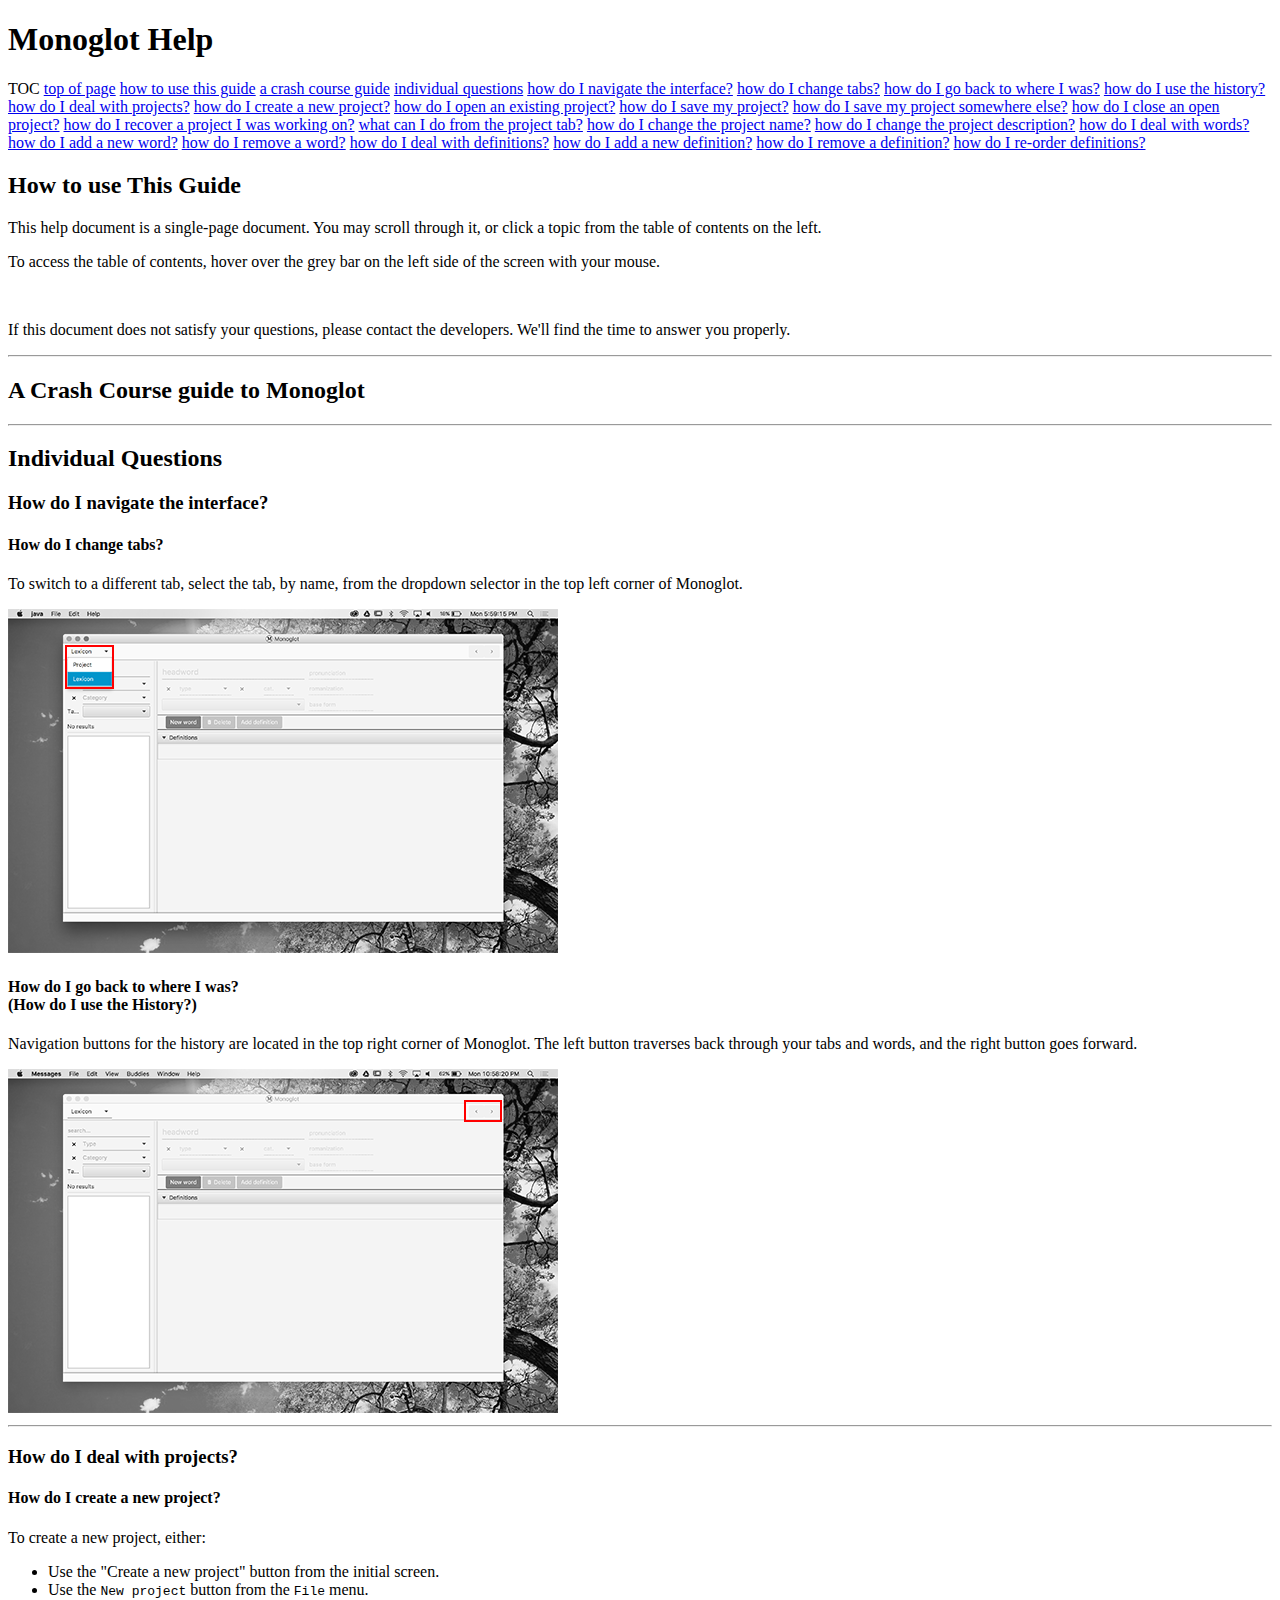
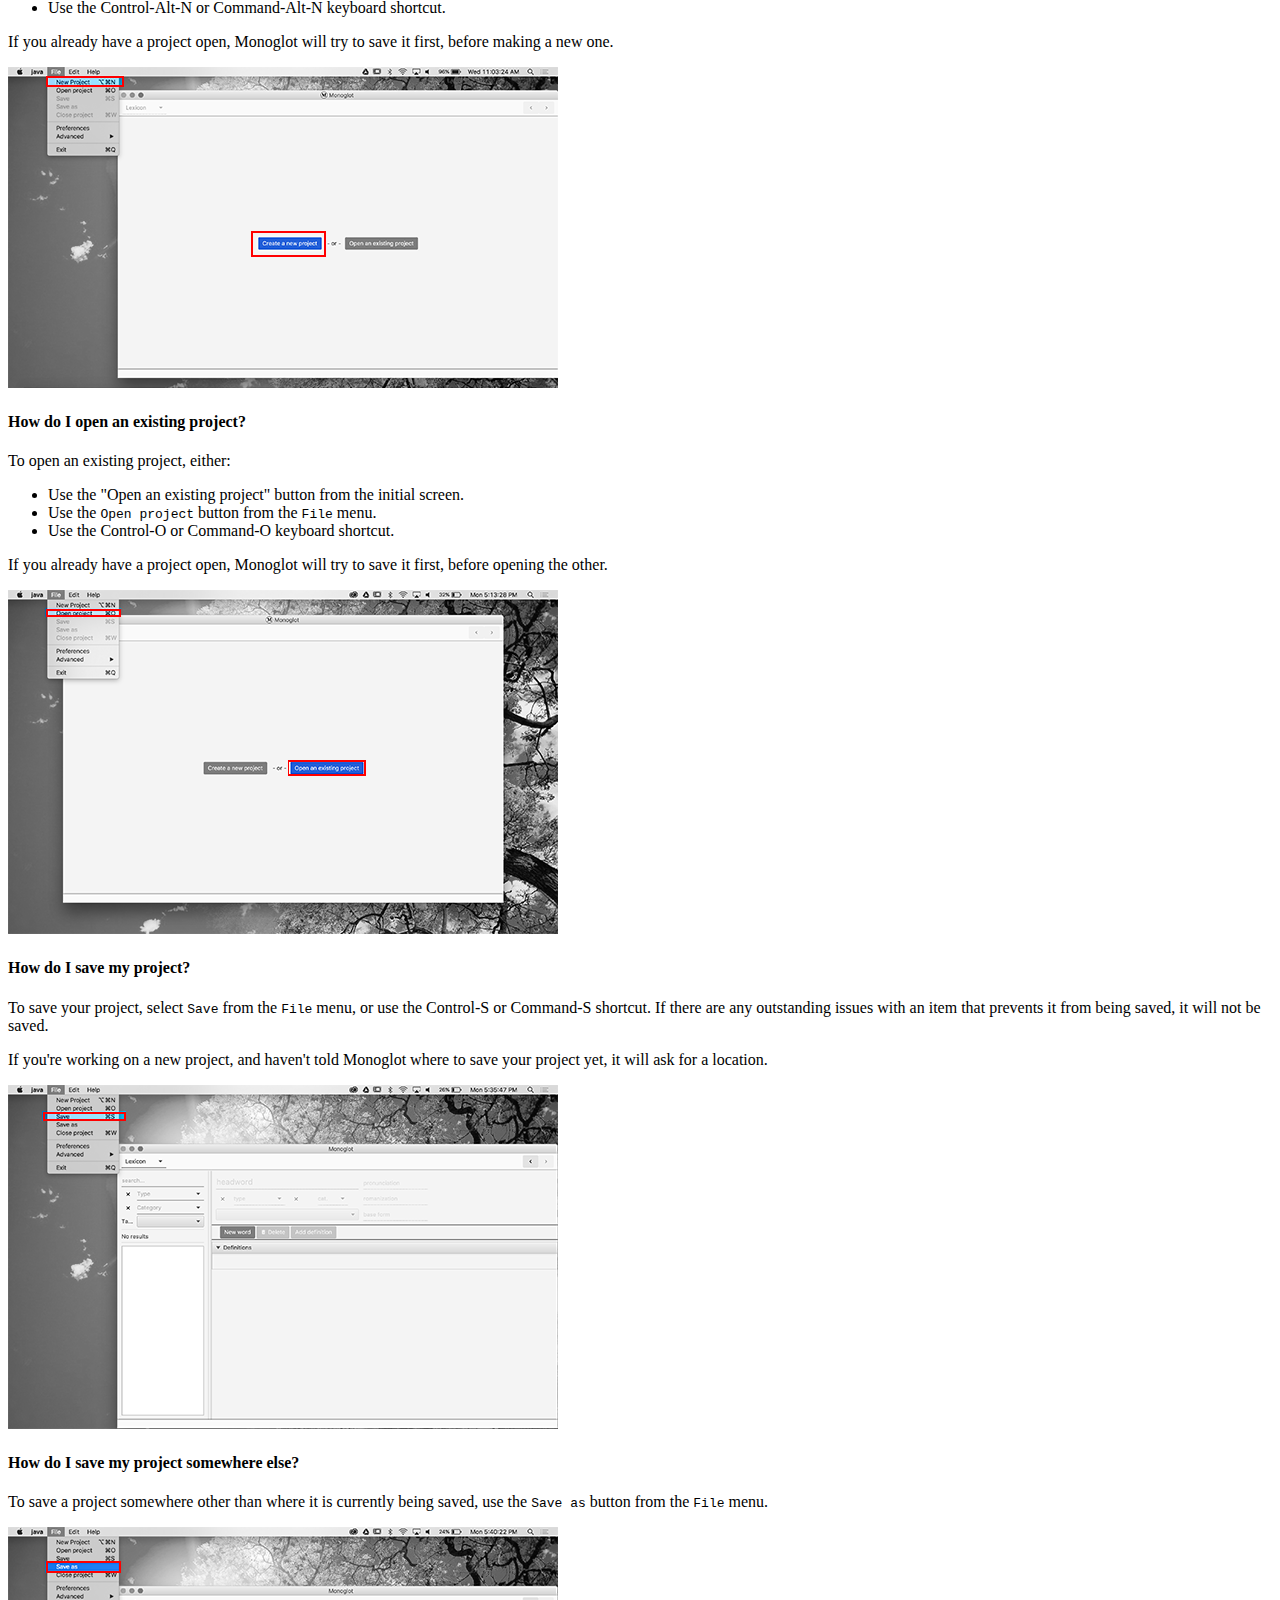
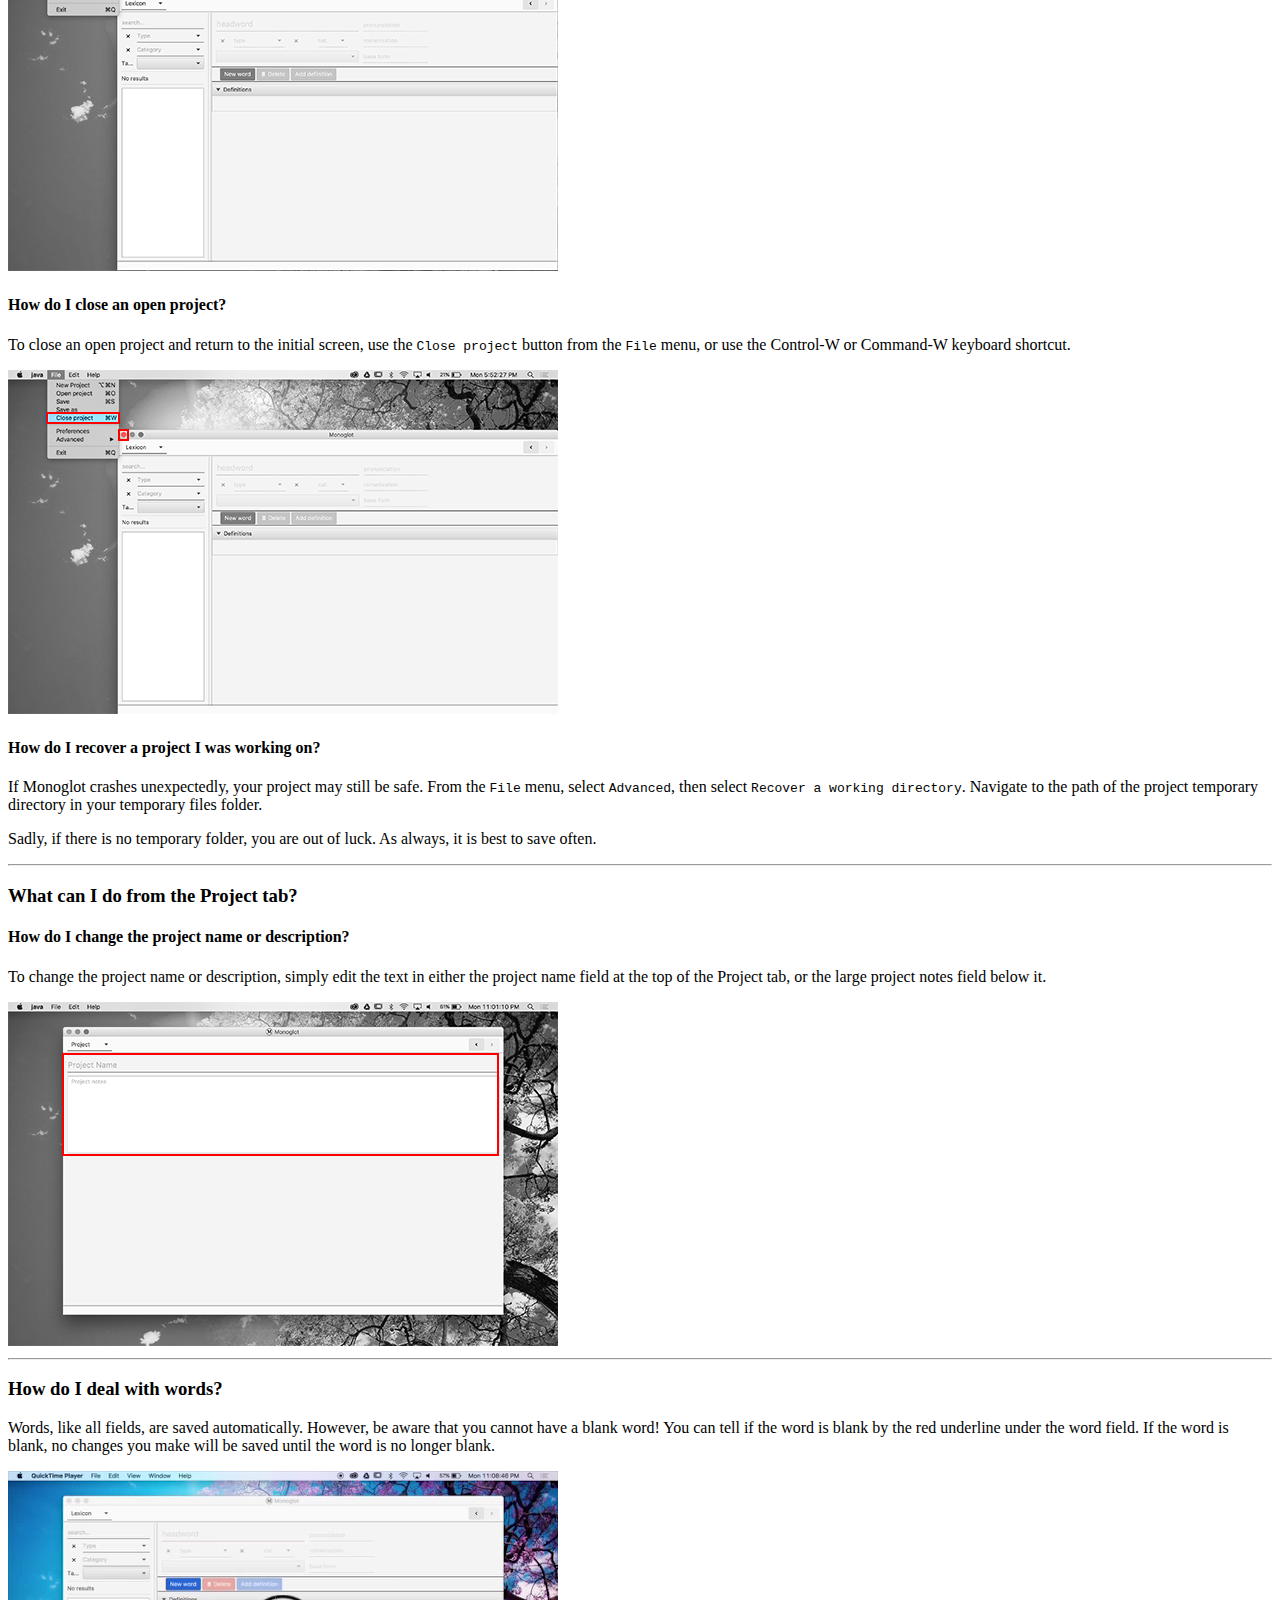
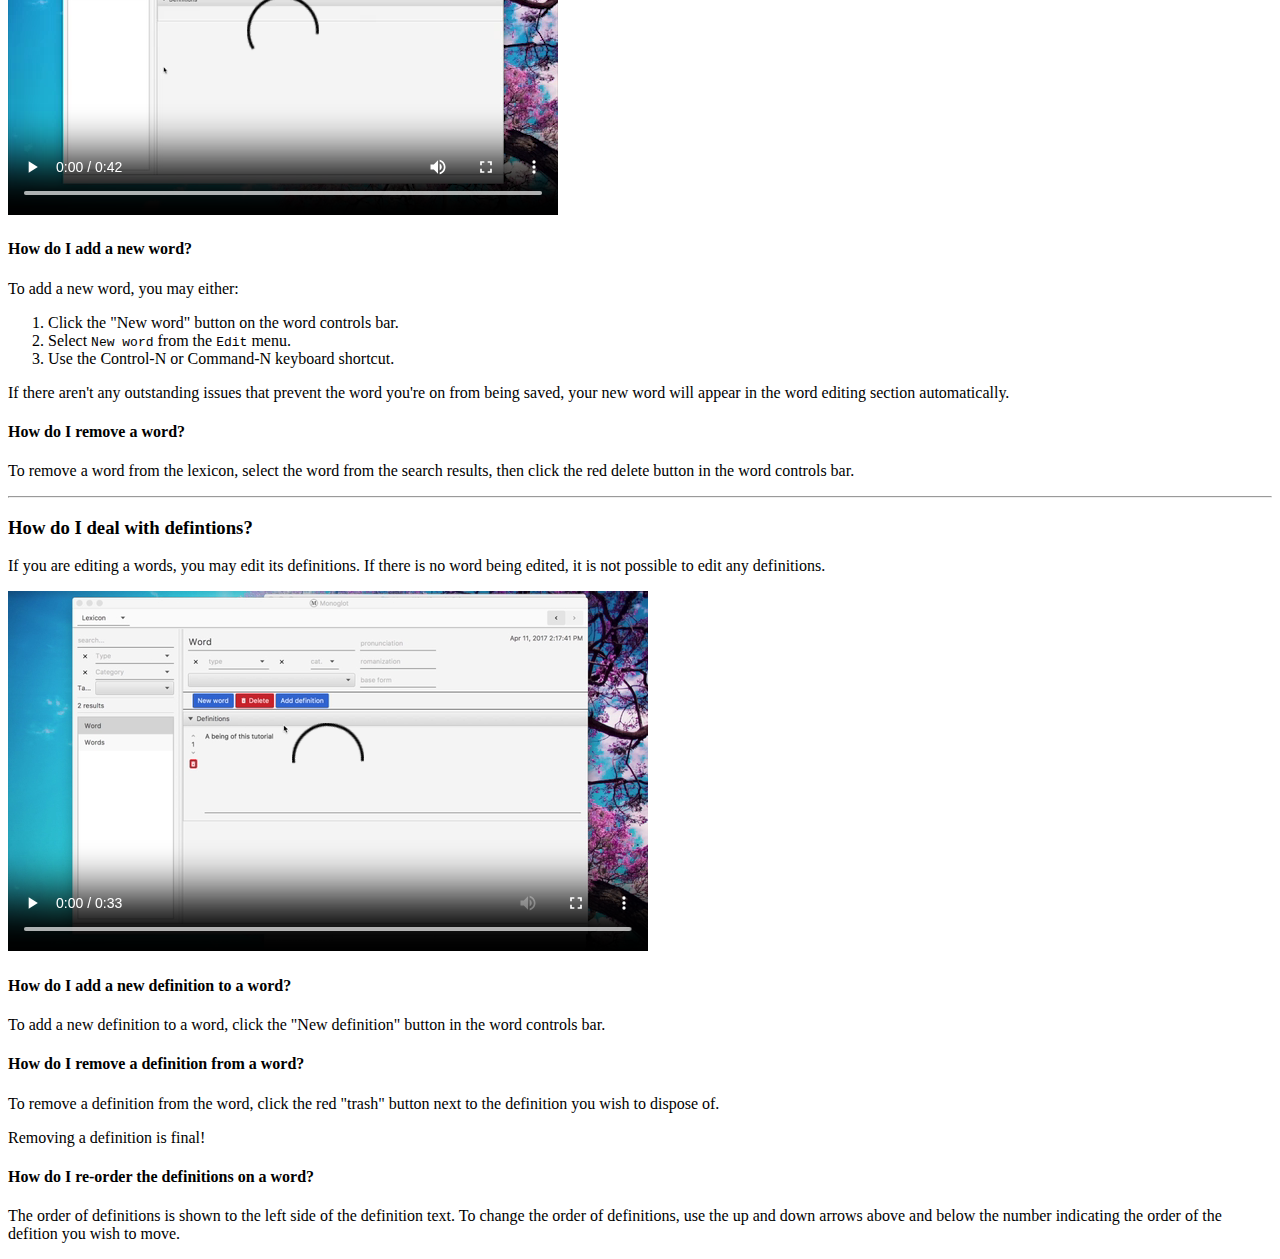
==== docs/help/index.html @ a9db7059 "Copied help to /docs" ====
<!DOCTYPE html>
<html lang="en">
    <head>
        <meta charset="utf-8"/>
        <link rel="stylesheet" href="/static/index.css"/>
    </head>
    <body>
        <div id="content">
            <h1><a name="top" title="Top">Monoglot Help</a></h1>
            <div id="nav">
                <div style="padding:0;margin:10px 0">
                    <span id="tocm">TOC</span>
                    <a href="#top">top of page</a>
                    <a href="#how-to-use-this">how to use this guide</a>
                    <a href="#crash-course">a crash course guide</a>
                    <a href="#q-a-help">individual questions</a>
                    <span>
                        <a href="#qa-ui">how do I navigate the interface?</a>
                        <span>
                            <a href="#qa-ui-tabs">how do I change tabs?</a>
                            <a href="#qa-ui-history">how do I go back to where I was?</a>
                            <a href="#qa-ui-history">how do I use the history?</a>
                        </span>
                        <a href="#qa-project">how do I deal with projects?</a>
                        <span>
                            <a href="#qa-p-new">how do I create a new project?</a>
                            <a href="#qa-p-open">how do I open an existing project?</a>
                            <a href="#qa-p-save">how do I save my project?</a>
                            <a href="#qa-p-save">how do I save my project somewhere else?</a>
                            <a href="#qa-p-close">how do I close an open project?</a>
                            <a href="#qa-p-recover">how do I recover a project I was working on?</a>
                        </span>
                        <a href="#qa-psettings">what can I do from the project tab?</a>
                        <span>
                            <a href="#qa-ps-names-notes">how do I change the project name?</a>
                            <a href="#qa-ps-names-notes">how do I change the project description?</a>
                        </span>
                        <a href="#qa-entries">how do I deal with words?</a>
                        <span>
                            <a href="#qa-e-add">how do I add a new word?</a>
                            <a href="#qa-e-delete">how do I remove a word?</a>
                        </span>
                        <a href="#qa-defs">how do I deal with definitions?</a>
                        <span>
                            <a href="#qa-d-add">how do I add a new definition?</a>
                            <a href="#qa-d-delete">how do I remove a definition?</a>
                            <a href="#qa-d-order">how do I re-order definitions?</a>
                        </span>
                    </span>
                </div>
            </div>
            <article>
                <h2><a name="how-to-use-this"></a><span>How to use This Guide</span></h2>
                <p>This help document is a single-page document. You may scroll through it, or click a topic from the
                    table of contents on the left.</p>
                <p>To access the table of contents, hover over the grey bar on the left side of the screen with your mouse.</p>
                <br/>
                <p>If this document does not satisfy your questions, please contact the developers. We'll find the time
                    to answer you properly.</p>
            </article>
            <hr/>
            <article>
                <h2><a name="crash-course"></a><span>A Crash Course guide to Monoglot</span></h2>
                <!-- TODO -->
            </article>
            <hr/>
            <article>
                <h2><a name="q-a-help"></a><span>Individual Questions</span></h2>
                <section><!--General UI-->
                    <h3><a name="qa-ui"></a><span>How do I navigate the interface?</span></h3>
                    <article>
                        <h4><a name="qa-ui-tabs"></a><span>How do I change tabs?</span></h4>
                        <p>To switch to a different tab, select the tab, by name, from the dropdown selector in the top
                            left corner of Monoglot.</p>
                        <img src="static/images/TabChange.png"/>
                    </article>
                    <article>
                        <h4><a name="qa-ui-history"></a><span>How do I go back to where I was?<br/>(How do I use the History?)</span></h4>
                        <p>Navigation buttons for the history are located in the top right corner of Monoglot. The left button
                            traverses back through your tabs and words, and the right button goes forward.</p>
                        <img src="static/images/HistoryButtons.png"/>
                    </article>
                </section>
                <hr/>
                <section><!--Project Controls-->
                    <h3><a name="qa-project"></a><span>How do I deal with projects?</span></h3>
                    <article>
                        <h4><a name="qa-p-new"></a><span>How do I create a new project?</span></h4>
                        <p>To create a new project, either:</p>
                        <ul>
                            <li>Use the "Create a new project" button from the initial screen.</li>
                            <li>Use the <code>New project</code> button from the <code>File</code> menu.</li>
                            <li>Use the Control-Alt-N or Command-Alt-N keyboard shortcut.</li>
                        </ul>
                        <p>If you already have a project open, Monoglot will try to save it first, before making a new one.</p>
                        <img src="static/images/CreateProject.png"/>
                    </article>
                    <article>
                        <h4><a name="qa-p-open"></a><span>How do I open an existing project?</span></h4>
                        <p>To open an existing project, either:</p>
                        <ul>
                            <li>Use the "Open an existing project" button from the initial screen.</li>
                            <li>Use the <code>Open project</code> button from the <code>File</code> menu.</li>
                            <li>Use the Control-O or Command-O keyboard shortcut.</li>
                        </ul>
                        <p>If you already have a project open, Monoglot will try to save it first, before opening the other.</p>
                        <img src="static/images/OpenProject.png"/>
                    </article>
                    <article>
                        <h4><a name="qa-p-save"></a><span>How do I save my project?</span></h4>
                        <p>To save your project, select <code>Save</code> from the <code>File</code> menu, or use the
                            Control-S or Command-S shortcut. If there are any outstanding issues with an item that
                            prevents it from being saved, it will not be saved.</p>
                        <p>If you're working on a new project, and haven't told Monoglot where to save your project yet,
                            it will ask for a location.</p>
                        <img src="static/images/SaveProject.png"/>
                    </article>
                    <article>
                        <h4><a name="qa-p-save-as"></a><span>How do I save my project somewhere else?</span></h4>
                        <p>To save a project somewhere other than where it is currently being saved, use the
                            <code>Save as</code> button from the <code>File</code> menu.</p>
                        <img src="static/images/SavingElseWhere1.png"/>
                    </article>
                    <article>
                        <h4><a name="qa-p-close"></a><span>How do I close an open project?</span></h4>
                        <p>To close an open project and return to the initial screen, use the <code>Close project</code>
                            button from the <code>File</code> menu, or use the Control-W or Command-W keyboard shortcut.</p>
                        <img src="static/images/CloseOpenProj.png"/>
                    </article>
                    <article>
                        <h4><a name="qa-p-recover"></a><span>How do I recover a project I was working on?</span></h4>
                        <p>If Monoglot crashes unexpectedly, your project may still be safe. From the <code>File</code>
                            menu, select <code>Advanced</code>, then select <code>Recover a working directory</code>.
                            Navigate to the path of the project temporary directory in your temporary files folder.</p>
                        <p>Sadly, if there is no temporary folder, you are out of luck. As always, it is best to save often.</p>
                    </article>
                </section>
                <hr/>
                <section><!--Project Settings-->
                    <h3><a name="qa-psettings"></a><span>What can I do from the Project tab?</span></h3>
                    <article>
                        <h4><a name="qa-ps-name-notes"></a><span>How do I change the project name or description?</span></h4>
                        <p>To change the project name or description, simply edit the text in either the project name
                            field at the top of the Project tab, or the large project notes field below it.</p>
                        <img src="static/images/ProjectName.png"/>
                    </article>
                </section>
                <hr/>
                <section><!--Entries-->
                    <h3><a name="qa-entries"></a><span>How do I deal with words?</span></h3>
                    <p>Words, like all fields, are saved automatically. However, be aware that you cannot have a blank
                        word! You can tell if the word is blank by the red underline under the word field. If the word
                        is blank, no changes you make will be saved until the word is no longer blank.</p>
                    <video src="static/images/WordEditing1-SD480p.mp4" controls></video>
                    <article>
                        <h4><a name="qa-e-add"></a><span>How do I add a new word?</span></h4>
                        <p>To add a new word, you may either:</p>
                        <ol>
                            <li>Click the "New word" button on the word controls bar.</li>
                            <li>Select <code>New word</code> from the <code>Edit</code> menu.</li>
                            <li>Use the Control-N or Command-N keyboard shortcut.</li>
                        </ol>
                        <p>If there aren't any outstanding issues that prevent the word you're on from being saved,
                            your new word will appear in the word editing section automatically.</p>
                    </article>
                    <article>
                        <h4><a name="qa-e-delete"></a><span>How do I remove a word?</span></h4>
                        <p>To remove a word from the lexicon, select the word from the search results, then click the
                            red delete button in the word controls bar.</p>
                    </article>
                </section>
                <hr/>
                <section><!--Definitions-->
                    <h3><a name="qa-defs"></a><span>How do I deal with defintions?</span></h3>
                    <p>If you are editing a words, you may edit its definitions. If there is no word being edited, it is
                        not possible to edit any definitions.</p>
                    <video src="static/images/WordEditing2-SD480p.mp4" controls></video>
                    <article>
                        <h4><a name="qa-d-add"></a><span>How do I add a new definition to a word?</span></h4>
                        <p>To add a new definition to a word, click the "New definition" button in the word controls bar.</p>
                    </article>
                    <article>
                        <h4><a name="qa-d-delete"></a><span>How do I remove a definition from a word?</span></h4>
                        <p>To remove a definition from the word, click the red "trash" button next to the definition you wish to dispose of.</p>
                        <p>Removing a definition is final!</p>
                    </article>
                    <article>
                        <h4><a name="qa-d-order"></a><span>How do I re-order the definitions on a word?</span></h4>
                        <p>The order of definitions is shown to the left side of the definition text. To change the
                            order of definitions, use the up and down arrows above and below the number indicating
                            the order of the defition you wish to move.</p>
                    </article>
                </section>
            </article>
        </div>
    </body>
</html>
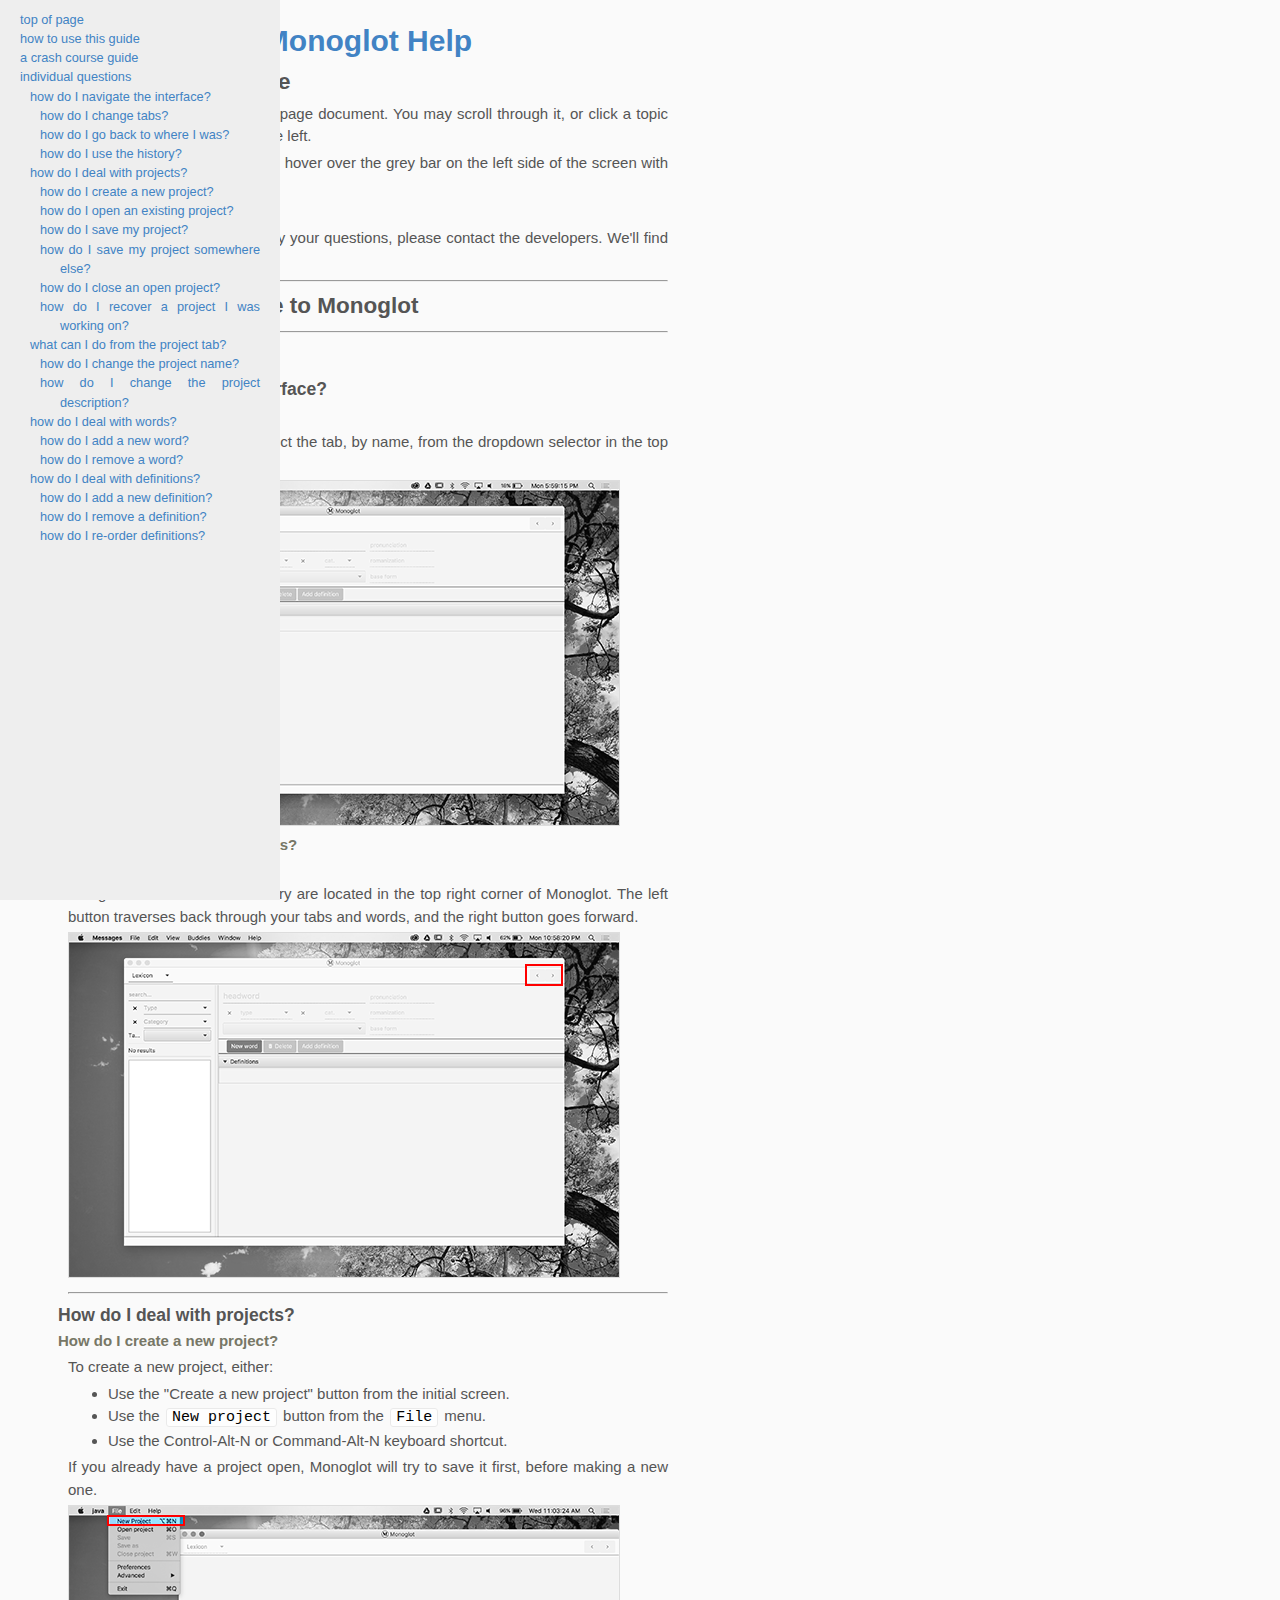
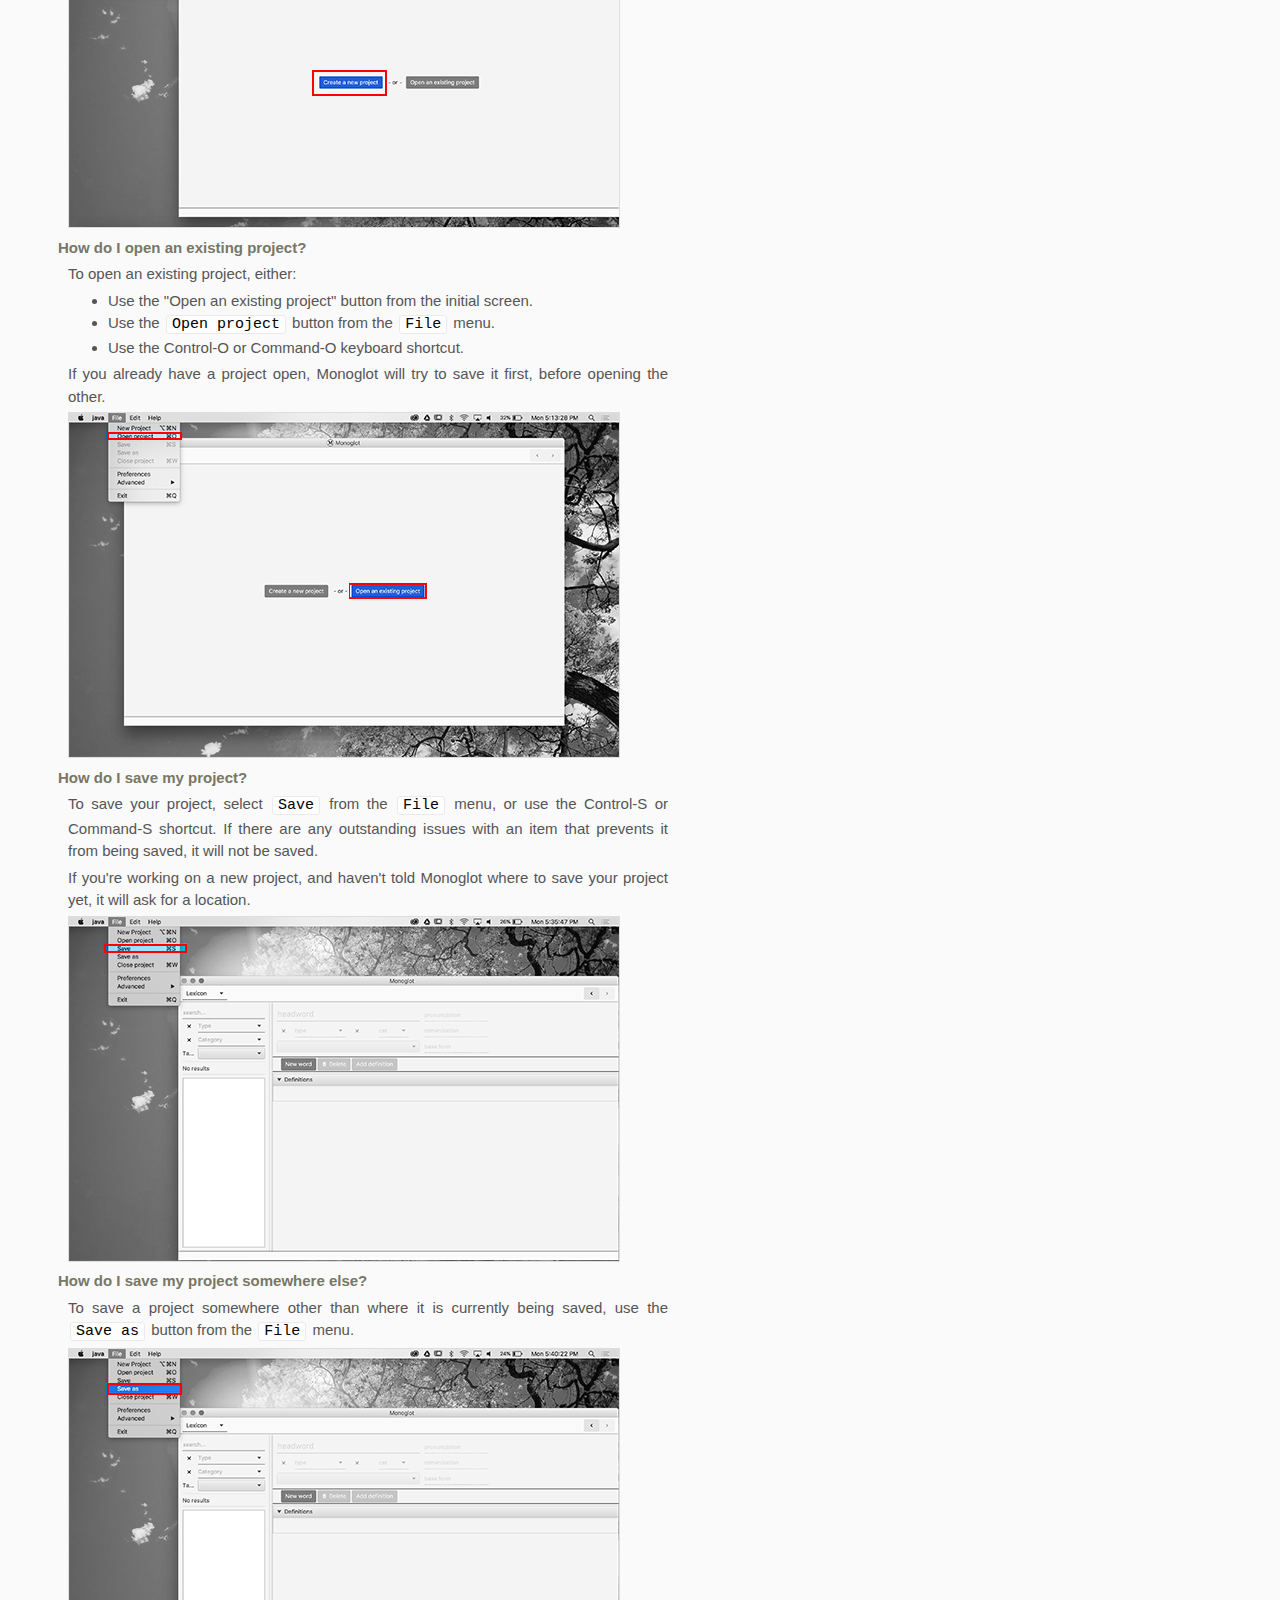
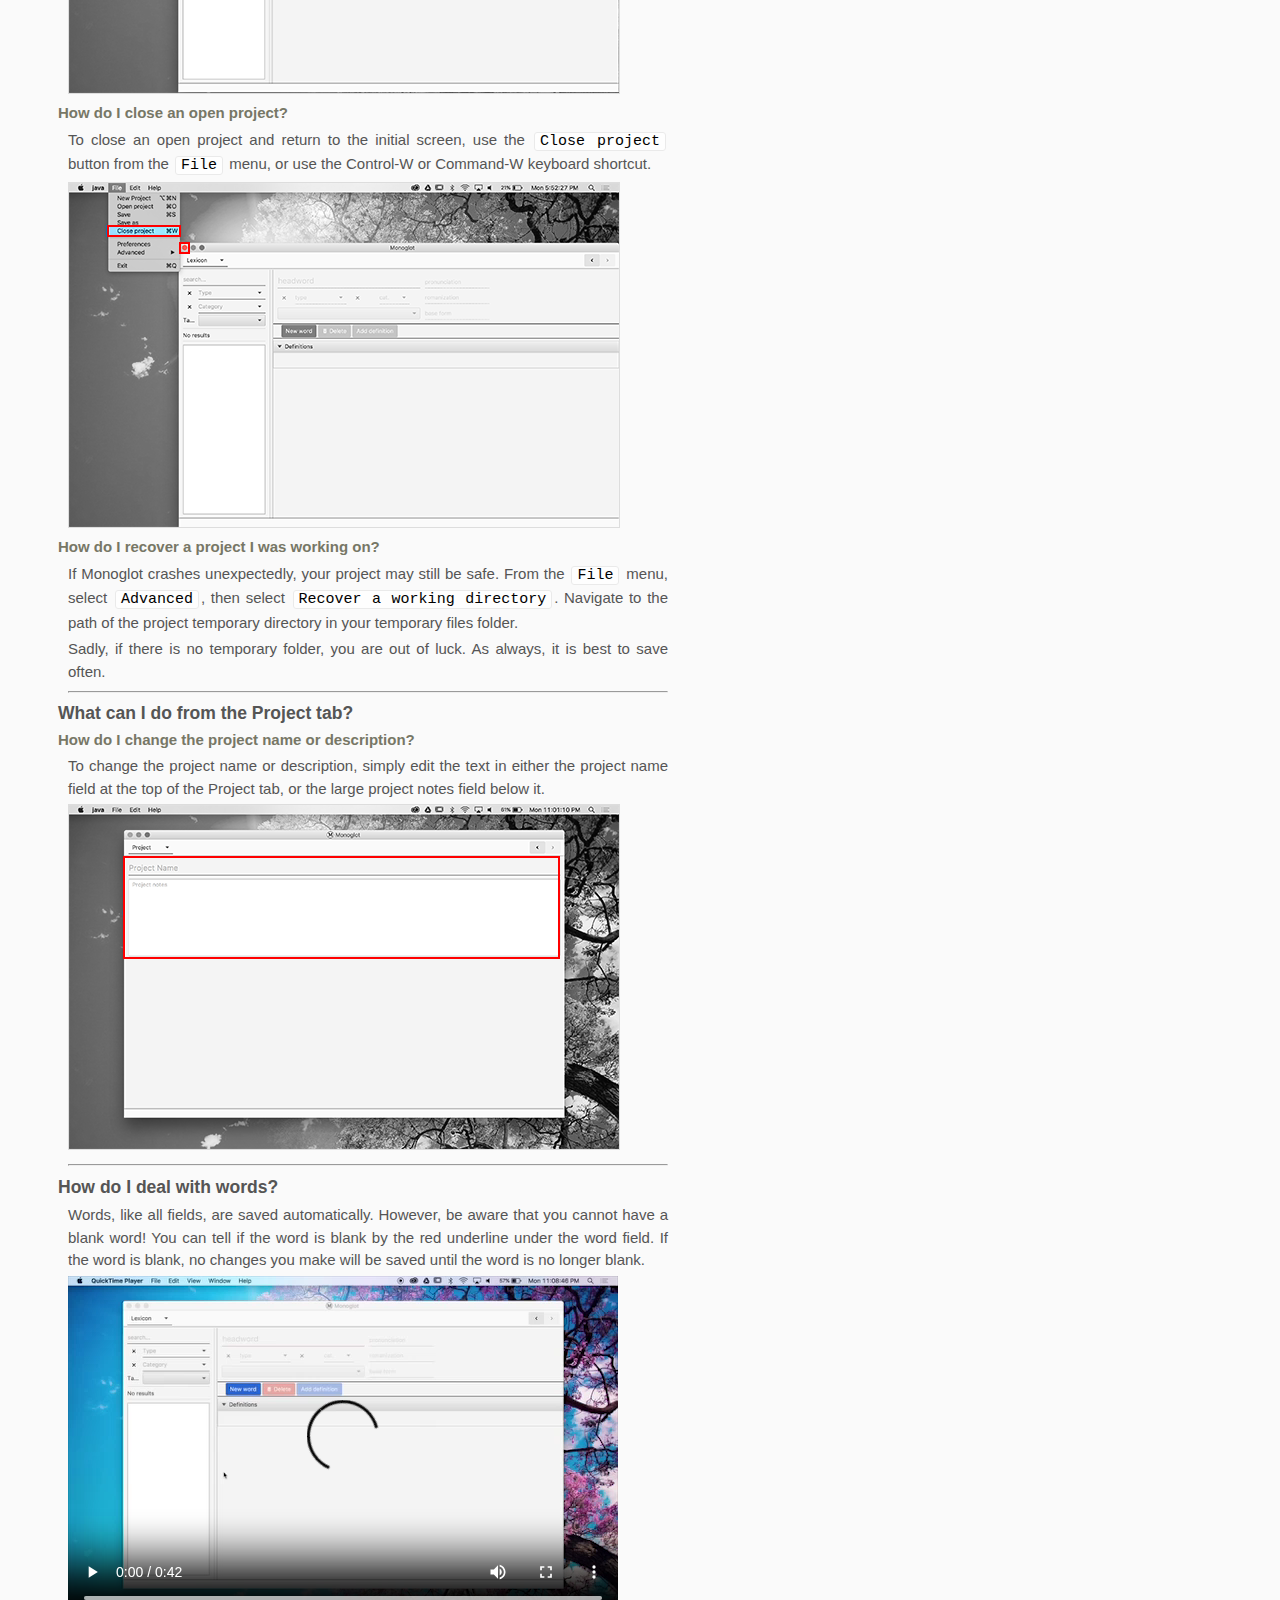
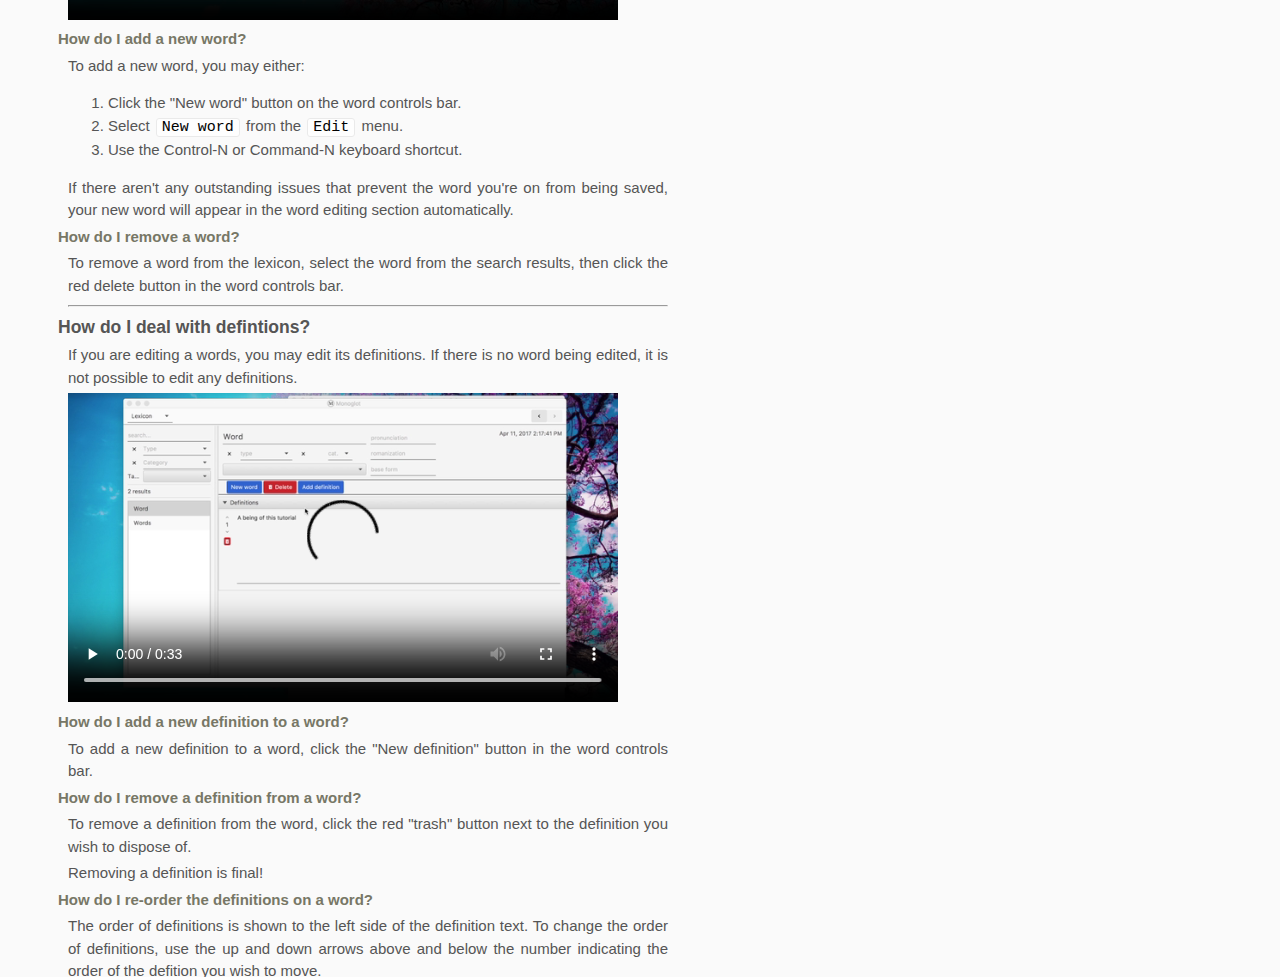
==== commit eb28d67f: "Fixed broken CSS link" ====
--- a/docs/help/index.html
+++ b/docs/help/index.html
@@ -2,7 +2,7 @@
 <html lang="en">
     <head>
         <meta charset="utf-8"/>
-        <link rel="stylesheet" href="/static/index.css"/>
+        <link rel="stylesheet" href="../static/index.css"/>
     </head>
     <body>
         <div id="content">
--- a/docs/static/index.css
+++ b/docs/static/index.css
@@ -0,0 +1,293 @@
+#nav a,
+#nav span,
+.center,
+h1 a {
+    display: block
+}
+
+table,
+table td,
+table th {
+    vertical-align: top
+}
+
+.author,
+.center,
+.tb-center td,
+h1 a {
+    text-align: center
+}
+
+html {
+    width: 100%;
+    height: 100%;
+    margin: 0
+}
+
+body {
+    font-family: Helvetica, Arial, sans-serif;
+    font-size: 15px;
+    line-height: 1.5;
+    background: #fafafa;
+    color: #555;
+    padding: .5pc 5px .5pc 60px;
+    overflow-x: hidden;
+    overflow-y: scroll
+}
+
+div#content {
+    max-width: 600px;
+    text-align: justify;
+}
+
+a:target+span {
+    background-color: #ccee22;
+}
+
+.blue,
+a {
+    color: #4183C4;
+    text-decoration: none
+}
+
+blockquote {
+    border-left: 4px solid #ddd;
+    padding: 0 15px;
+    color: #777
+}
+
+img {
+    border: 1px solid #ddd;
+    max-width: 100%
+}
+
+img[alt=noborder] {
+    border: none
+}
+
+code,
+tt {
+    margin: 0 2px;
+    padding: 0 5px;
+    white-space: nowrap;
+    border: 1px solid #eaeaea;
+    color: #000;
+    background-color: #fefefe;
+    border-radius: 3px
+}
+
+pre code {
+    margin: 0;
+    padding: 0;
+    white-space: pre;
+    background: 0 0
+}
+
+pre {
+    background: #fefefe;
+    border: 1px solid #ccc;
+    font-size: 13px;
+    line-height: 19px;
+    overflow: auto;
+    overflow-y: hidden;
+    width: 97%;
+    padding: 6px 10px;
+    border-radius: 3px
+}
+
+.container,
+img.center {
+    border: none
+}
+
+pre code,
+pre tt {
+    background: 0 0;
+    border: none
+}
+
+h1,
+h2,
+h3,
+h4,
+h5,
+h6 {
+    margin: 2px 0
+}
+
+p,
+ul {
+    margin: 4px 0
+}
+
+img.center {
+    margin: 0 auto
+}
+
+.author {
+    font-weight: 700
+}
+
+#nav {
+    width: 240px;
+    position: fixed;
+    padding: 5px 20px 30px 0;
+    top: 0;
+    left: 0;
+    font-size: 85%
+}
+
+#nav>div {
+    padding: 0;
+    margin: 10px 0
+}
+
+#nav a {
+    padding-left: 20px;
+    text-indent: -20px
+}
+
+#nav span {
+    padding-left: 10px;
+    margin: 0
+}
+
+h2,
+h3,
+h4 {
+    position: relative;
+    left: -10px
+}
+
+h2 {
+    left: -20px
+}
+
+h4 {
+    color: #776
+}
+
+table td,
+table th {
+    padding: 2px 6px
+}
+
+.tb-pair {
+    margin-right: 60px;
+    display: inline-block
+}
+
+.container,
+sc {
+    padding: 0;
+    margin: 0
+}
+
+.tr-headers td:first-child {
+    text-align: left;
+    font-weight: 700
+}
+
+.tr-headers th:first-child {
+    font-style: italic
+}
+
+.alternate-rows tr:nth-child(even) td:first-child {
+    background-color: #4183C4
+}
+
+sc {
+    display: inline
+}
+
+em>em,
+sc {
+    font-variant: small-caps
+}
+
+em>em {
+    font-style: normal
+}
+
+@media screen {
+    #nav,
+    #tocm {
+        transition: all .4s ease
+    }
+    #nav {
+        background: #eee;
+        z-index: 5;
+        height: 100%;
+        margin-left: -260px;
+        border-right: 20px solid #888;
+        overflow-y: scroll
+    }
+    #nav.testing,
+    #nav:hover {
+        margin-left: 0;
+        padding: 0 20px;
+        border-right-width: 0
+    }
+    #tocm {
+        padding: 3px 6px;
+        position: fixed;
+        top: 0;
+        left: 0;
+        background: #000;
+        color: #fff;
+        z-index: 20;
+        display: block
+    }
+    #nav.testing #tocm,
+    #nav:hover #tocm {
+        margin-top: -30px
+    }
+}
+
+@media print {
+    body,
+    html,
+    p a,
+    ul a {
+        color: #000
+    }
+    #toc {
+        display: block
+    }
+    #nav {
+        position: static
+    }
+    body {
+        padding-left: 24px
+    }
+}
+
+.__trh,
+table.row-headers tbody th,
+table.row-headers td:first-child {
+    font-weight: 700;
+    text-align: left!important
+}
+
+ol.glossed-samples table,
+ol.glossed-samples td {
+    border-collapse: collapse;
+    border: 1px solid #888
+}
+
+ol.glossed-samples thead {
+    display: none
+}
+
+.link-icon {
+    visibility: hidden;
+    font-size: 13pt
+}
+
+:hover>.link-icon {
+    visibility: visible
+}
+
+img, video {
+    width: 550px !important
+}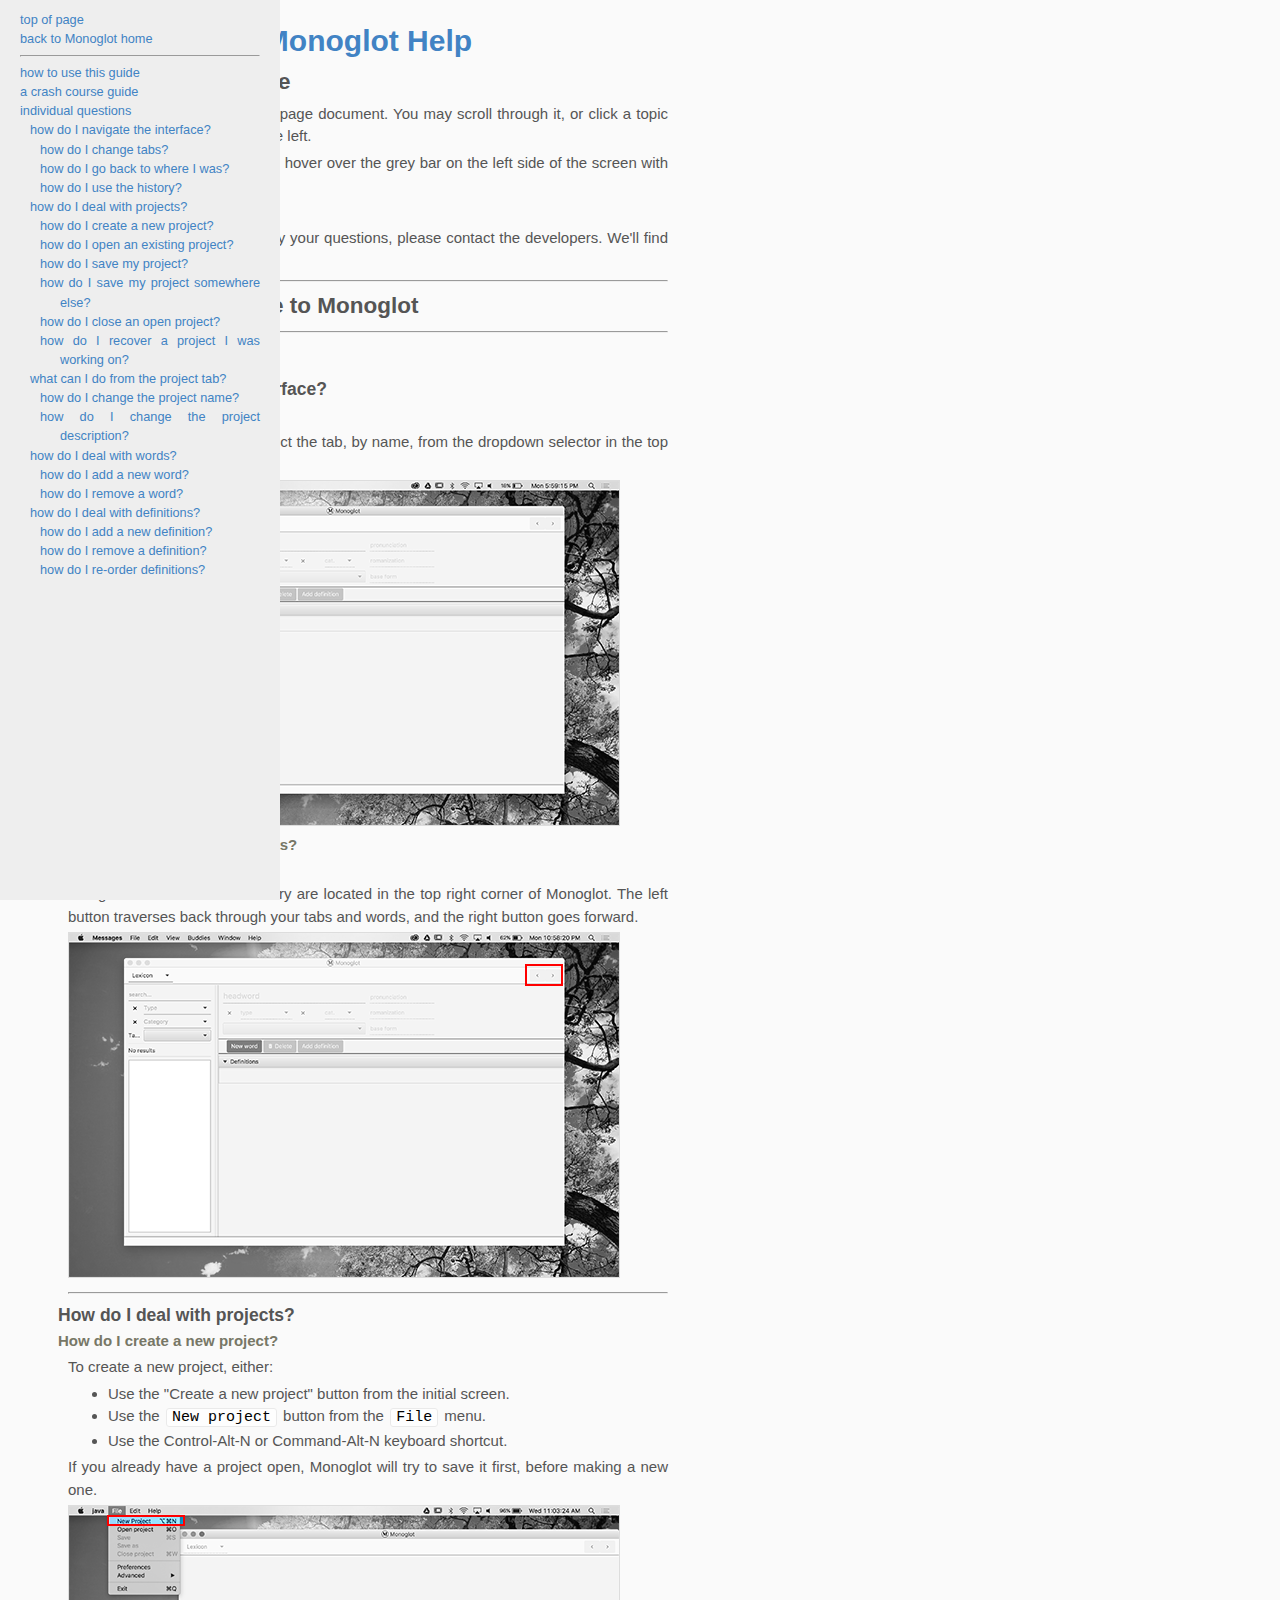
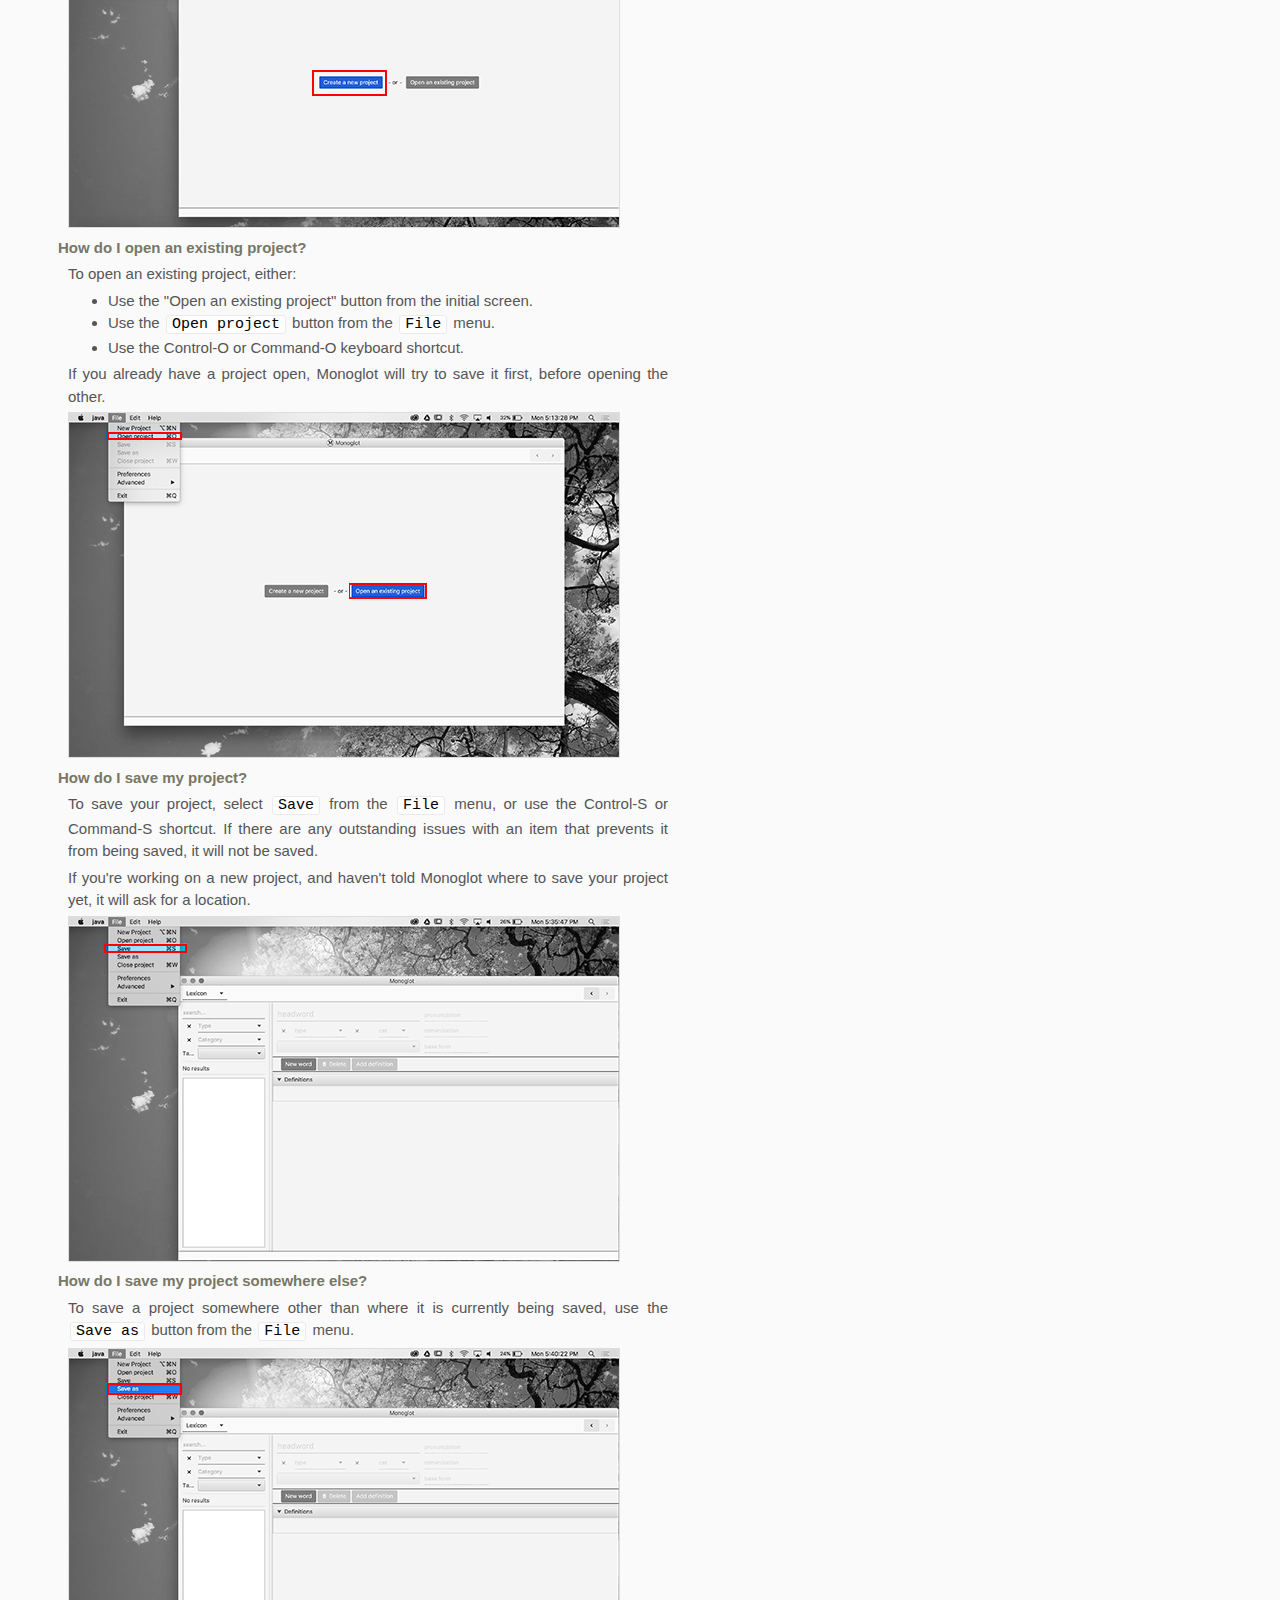
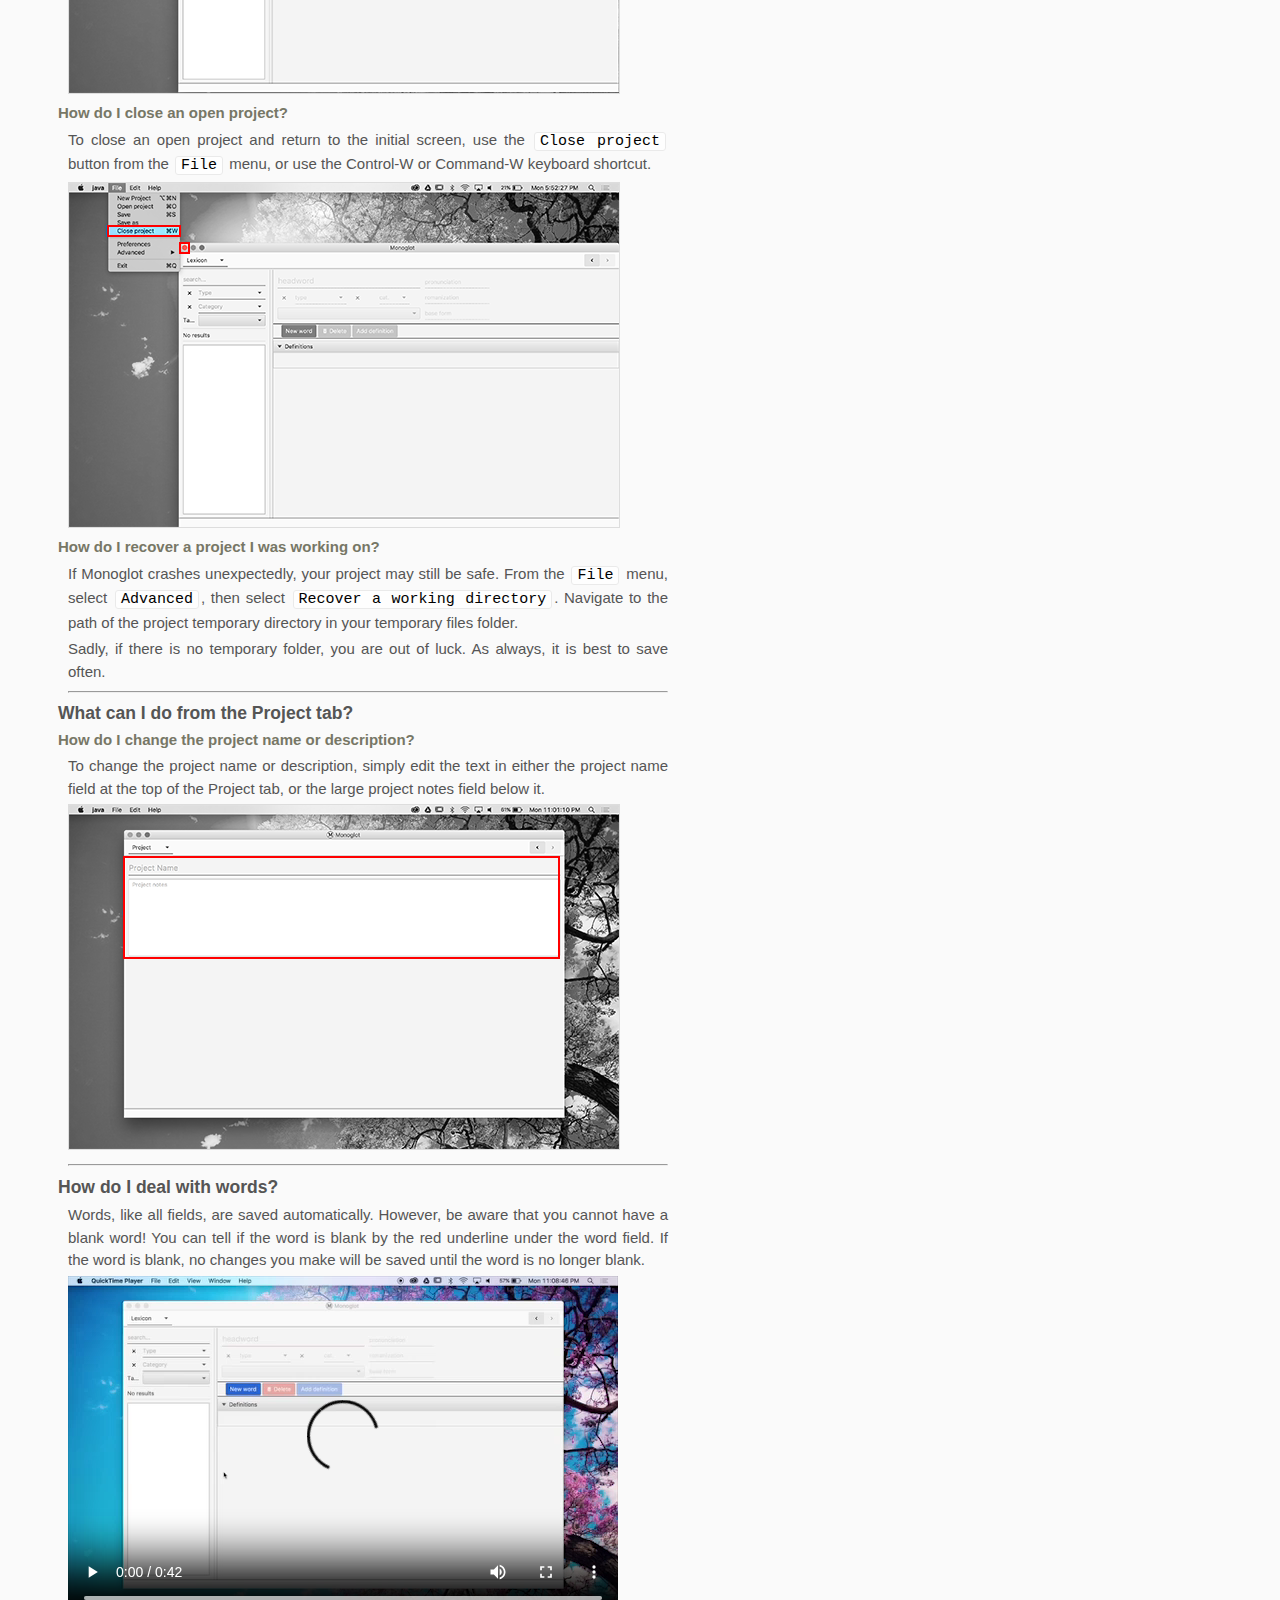
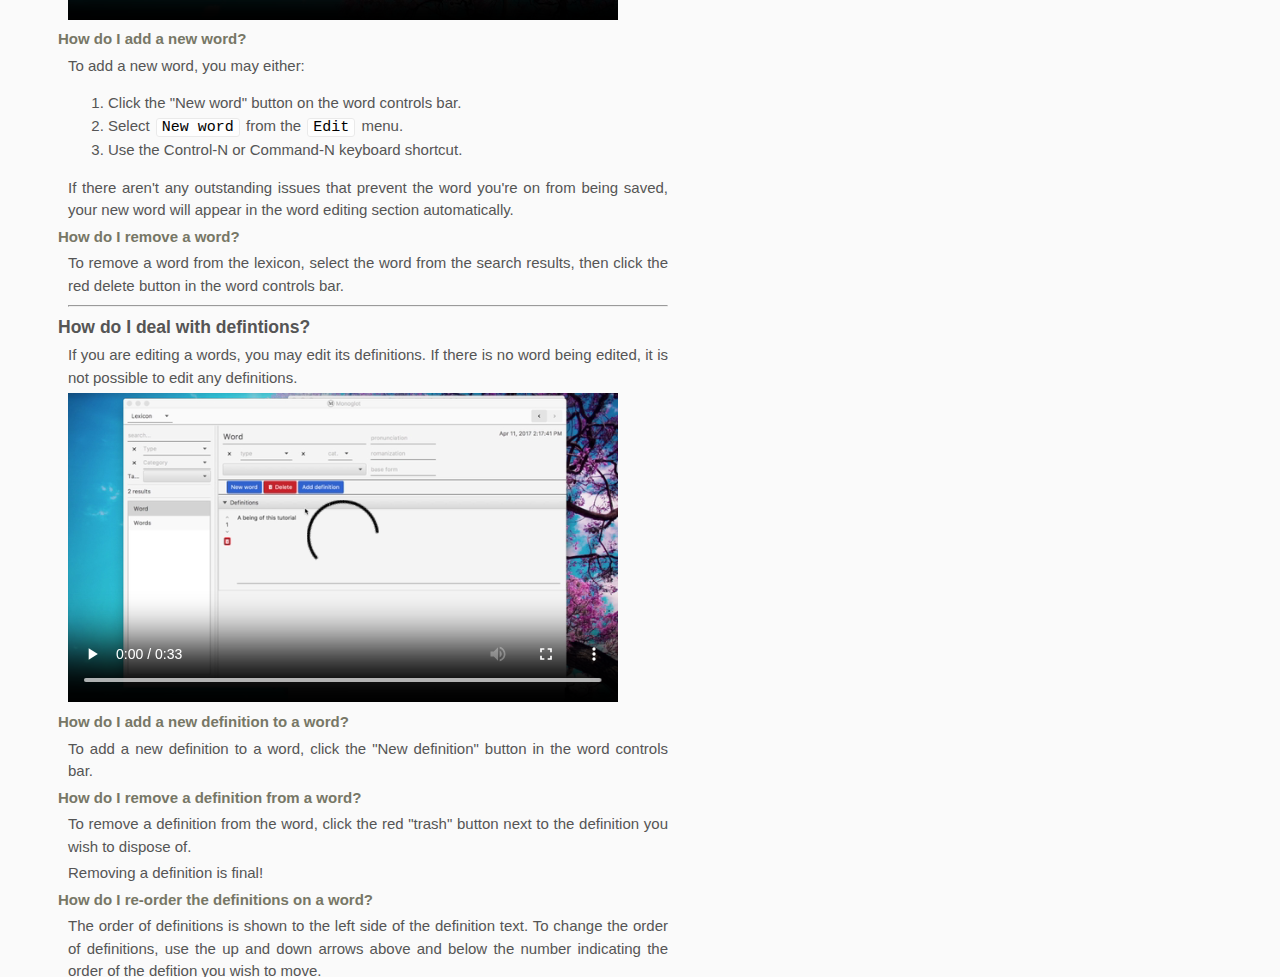
==== commit 5559b9f6: "More links" ====
--- a/docs/help/index.html
+++ b/docs/help/index.html
@@ -11,6 +11,8 @@
                 <div style="padding:0;margin:10px 0">
                     <span id="tocm">TOC</span>
                     <a href="#top">top of page</a>
+                    <a href="../">back to Monoglot home</a>
+                    <hr/>
                     <a href="#how-to-use-this">how to use this guide</a>
                     <a href="#crash-course">a crash course guide</a>
                     <a href="#q-a-help">individual questions</a>
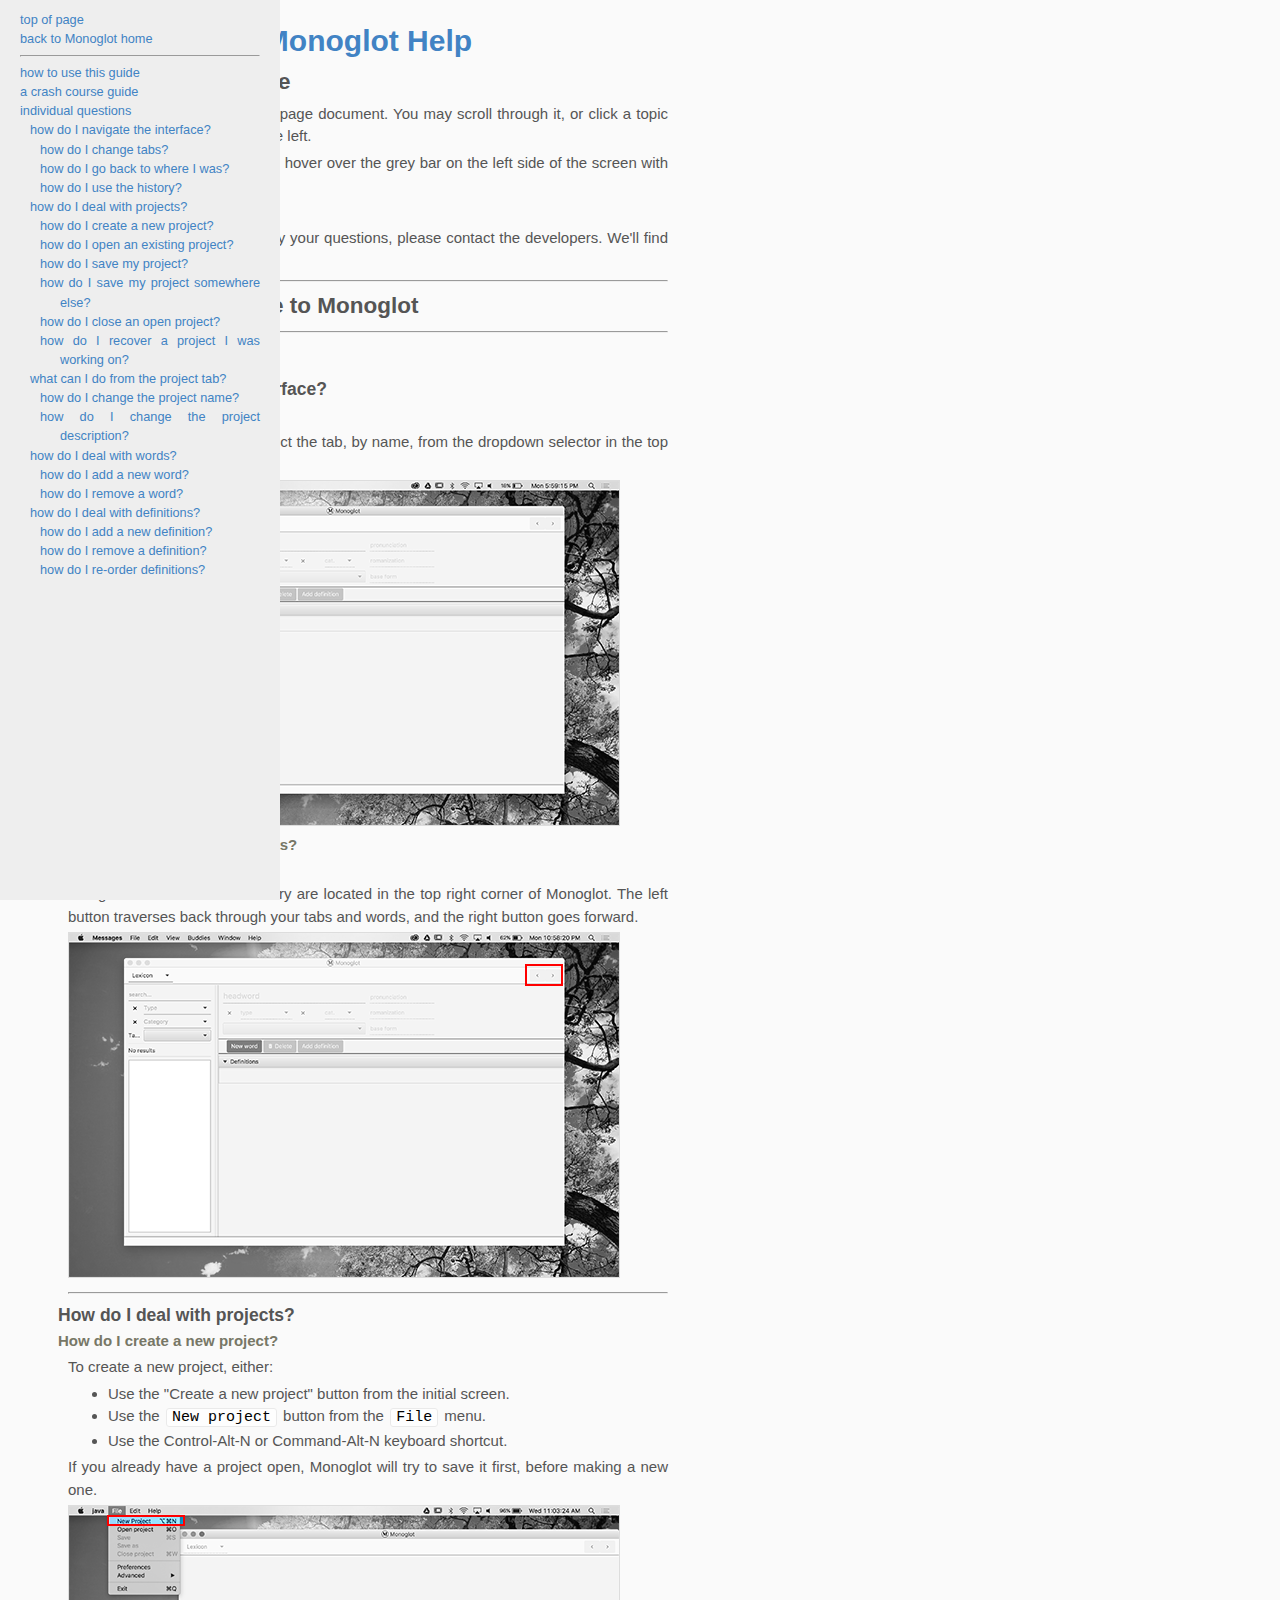
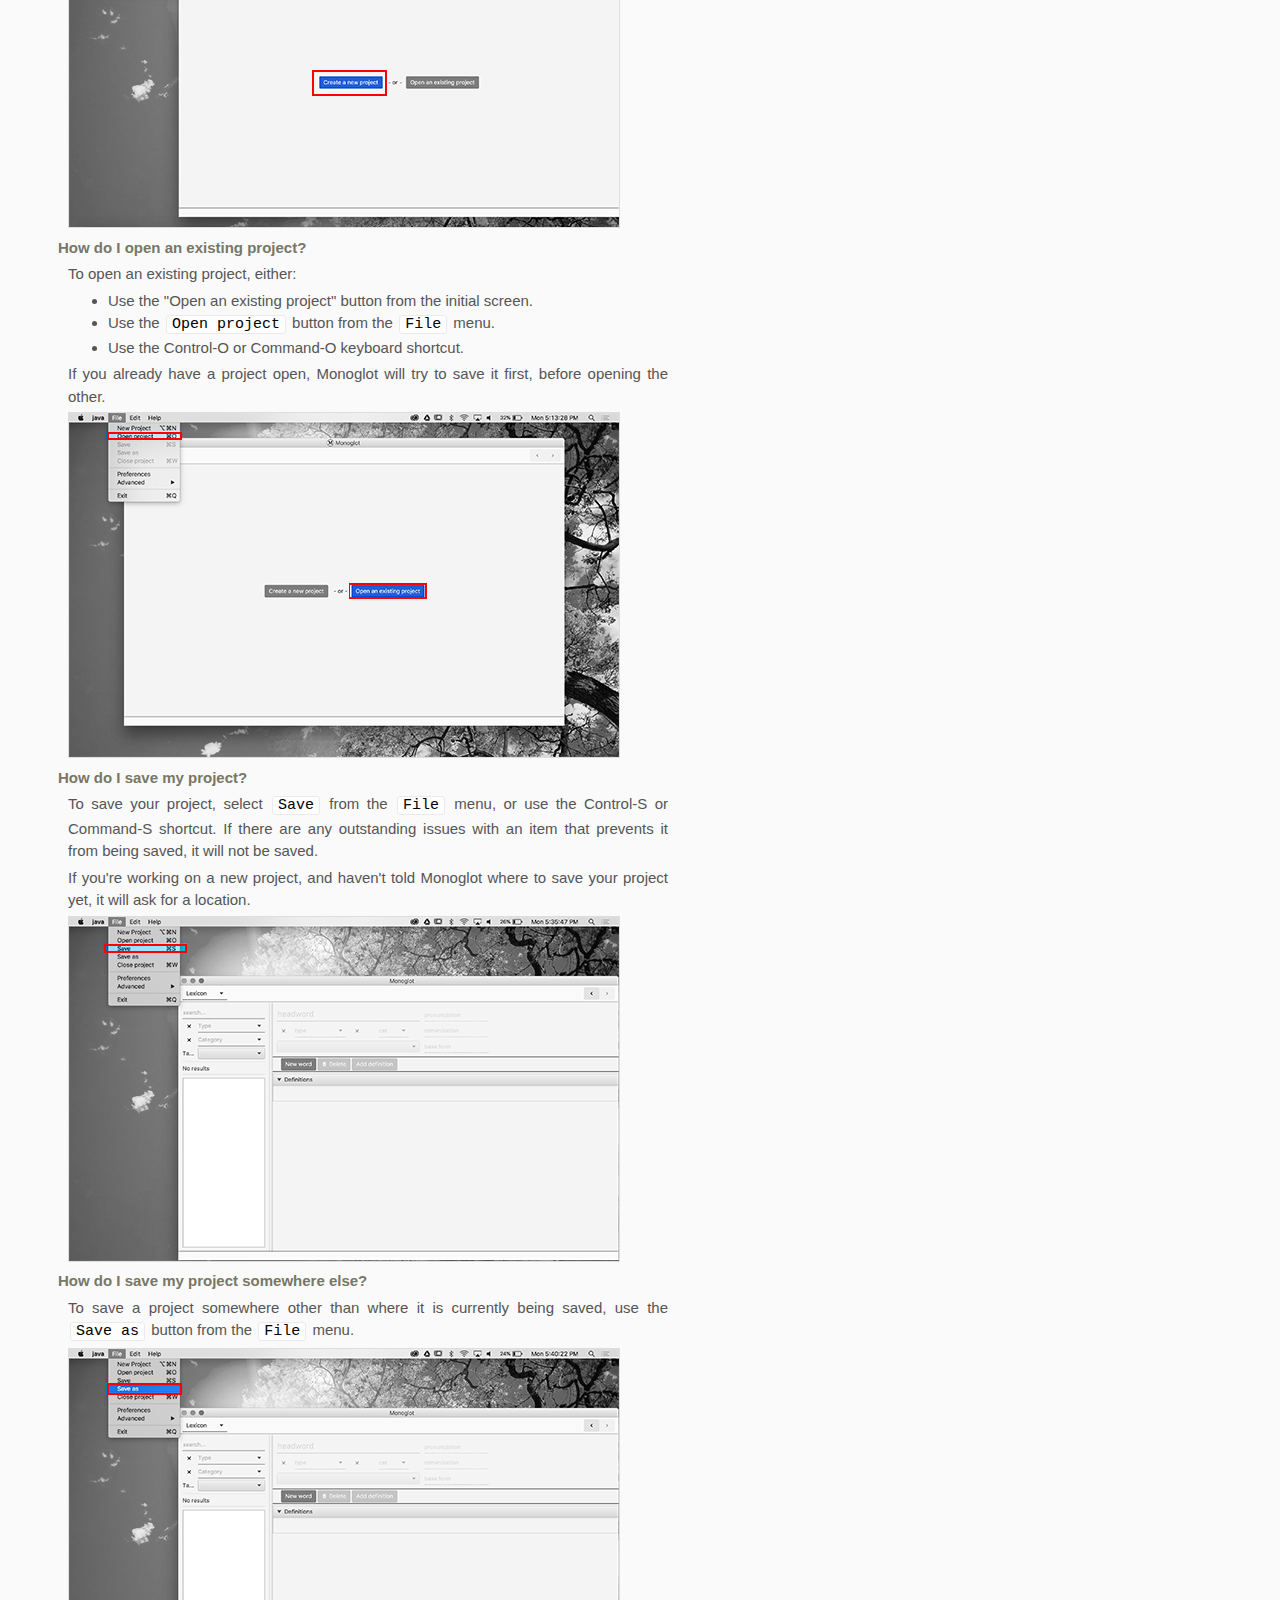
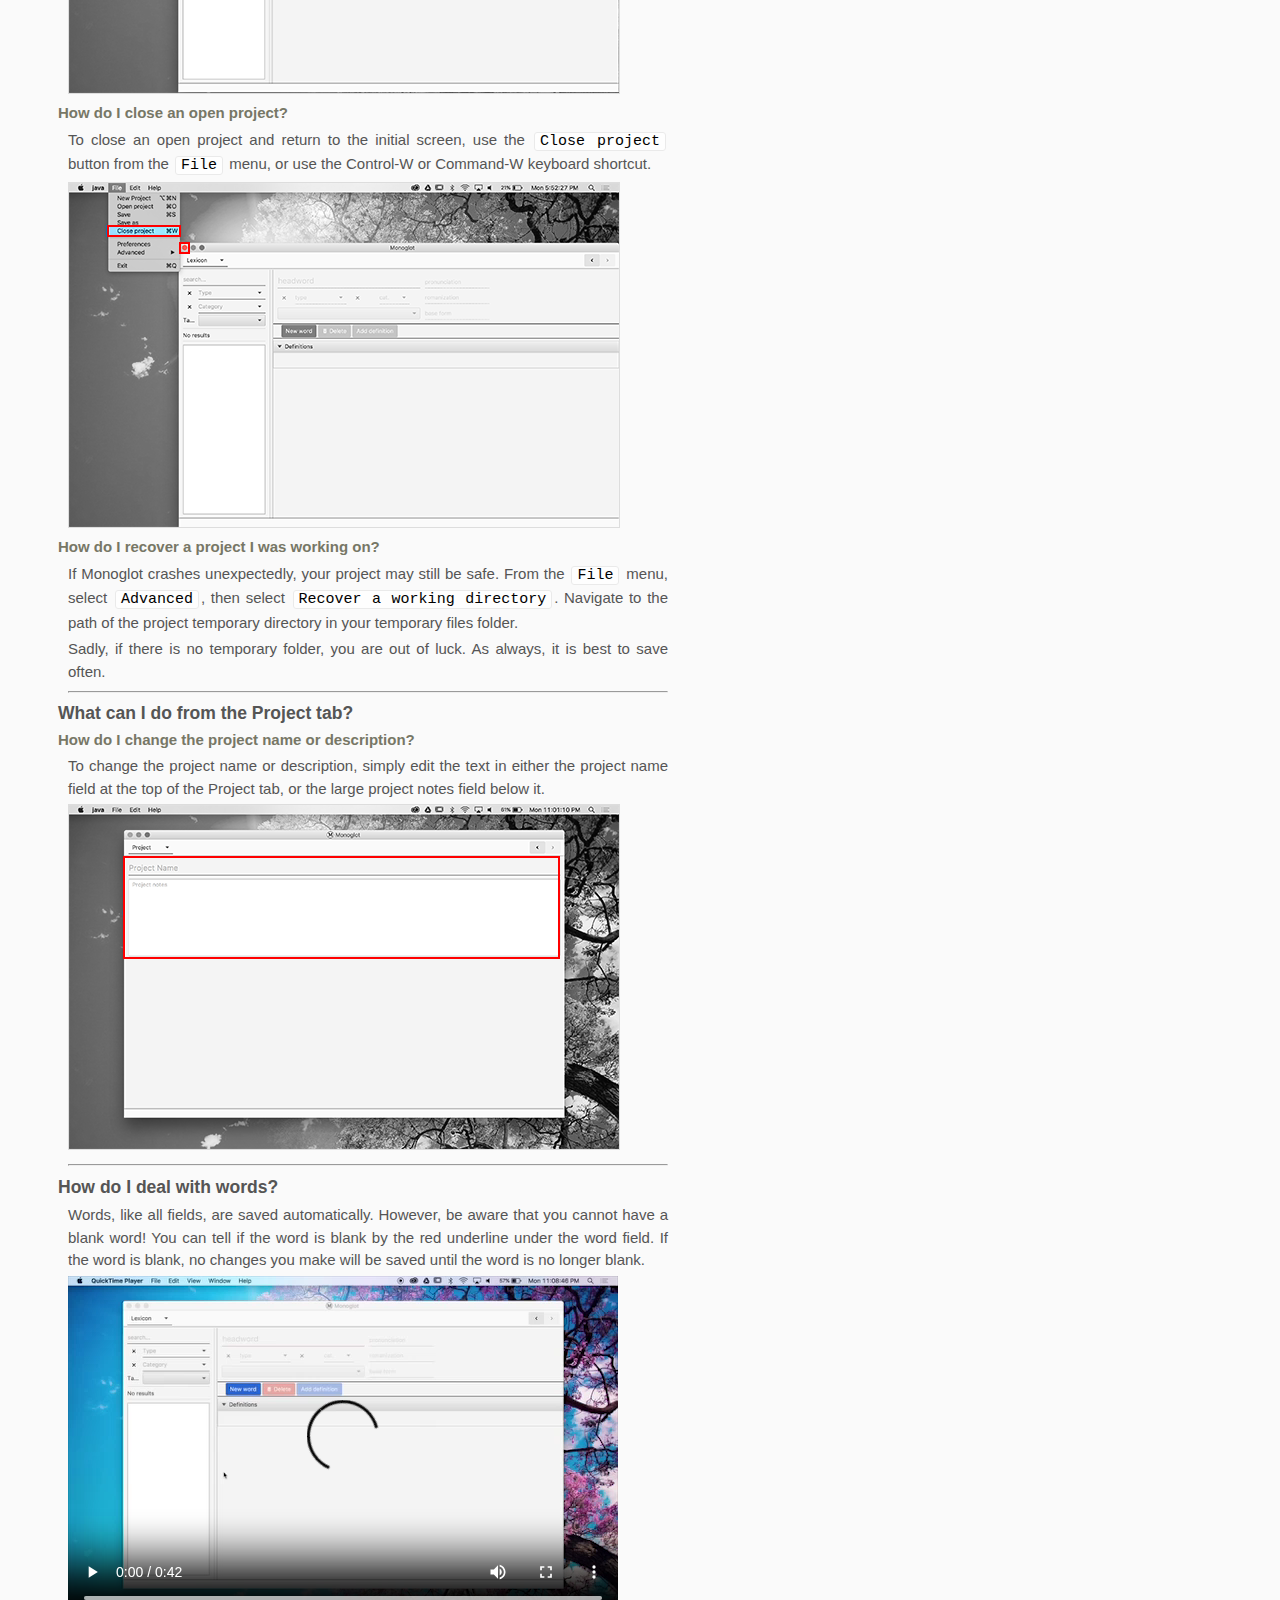
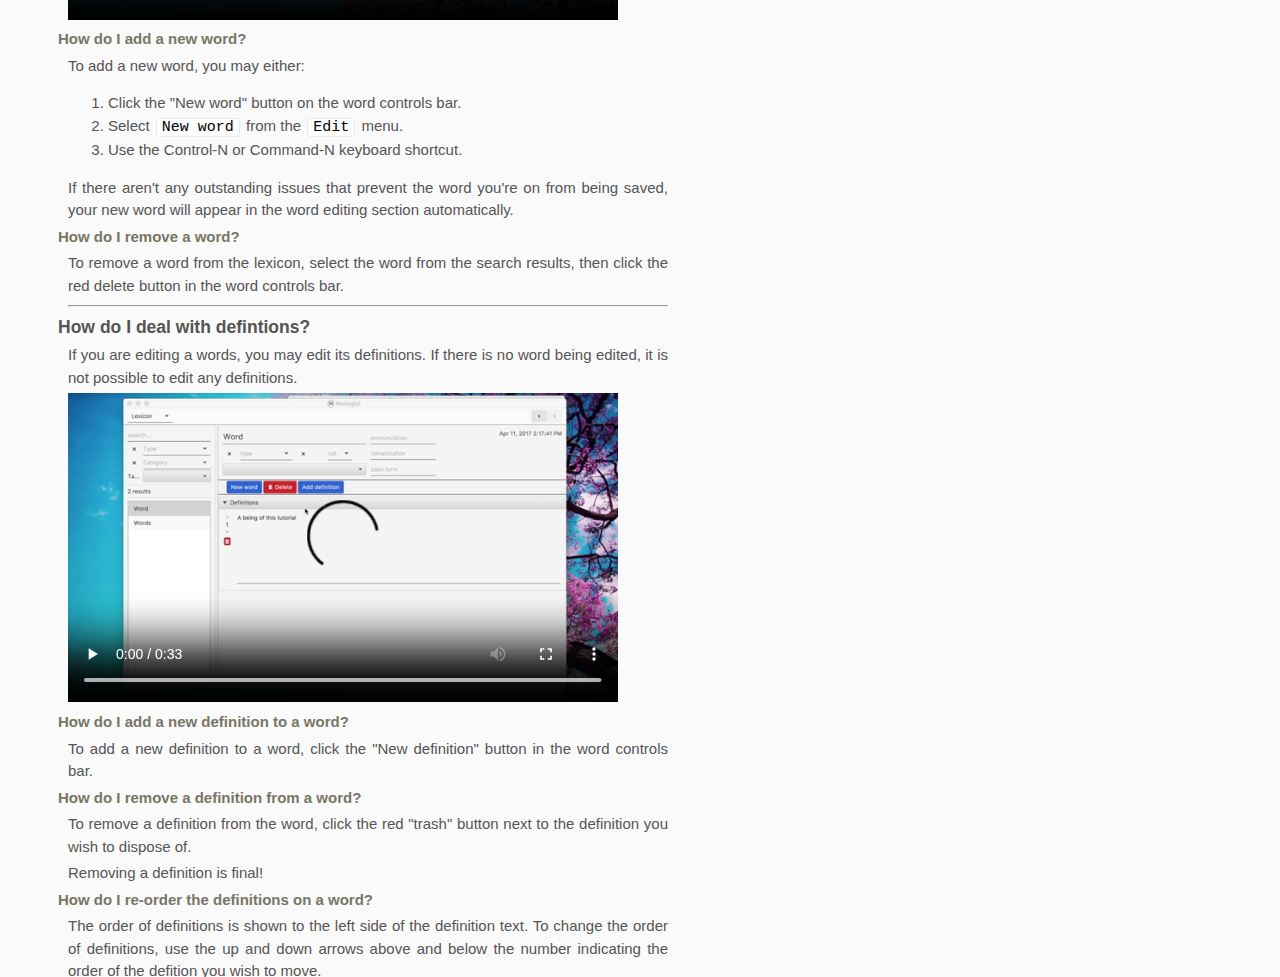
==== commit 520fa495: "More fancy" ====
--- a/docs/help/index.html
+++ b/docs/help/index.html
@@ -3,6 +3,7 @@
     <head>
         <meta charset="utf-8"/>
         <link rel="stylesheet" href="../static/index.css"/>
+        <title>Monoglot Help</title>
     </head>
     <body>
         <div id="content">
